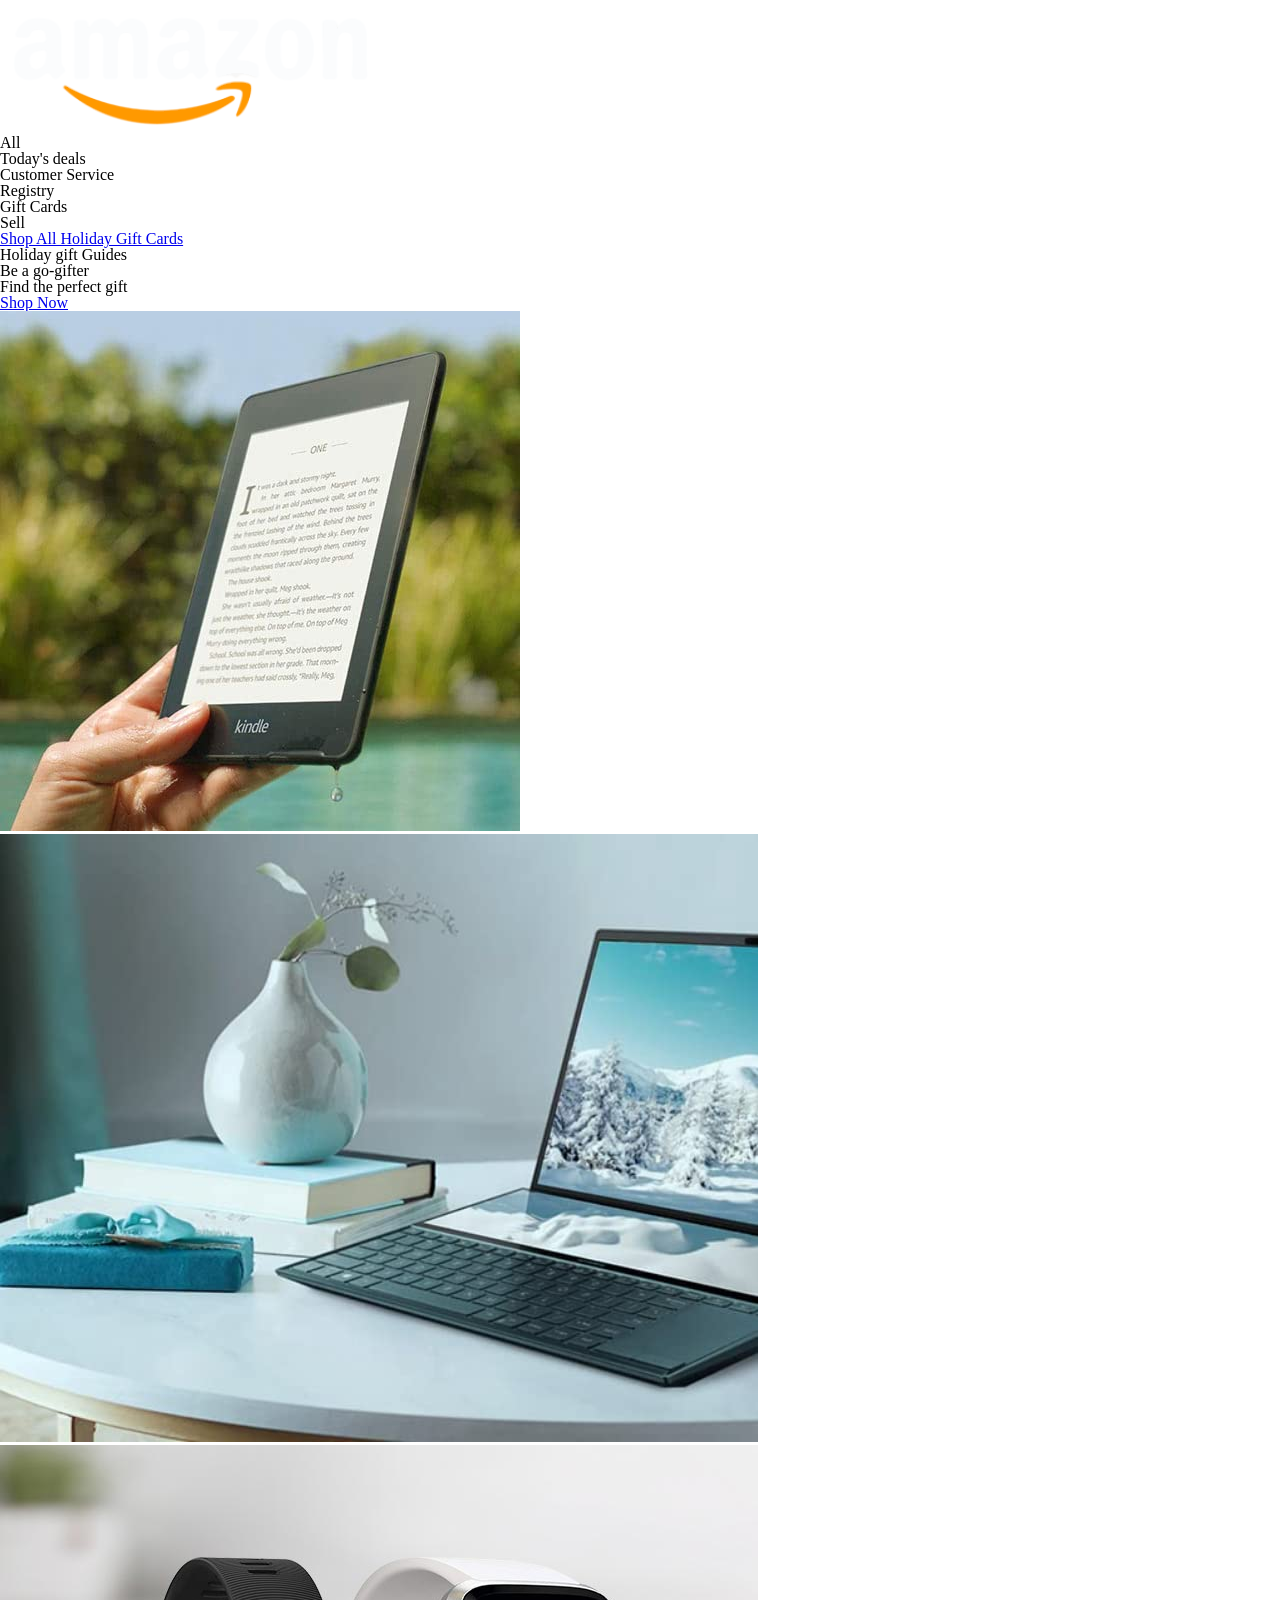
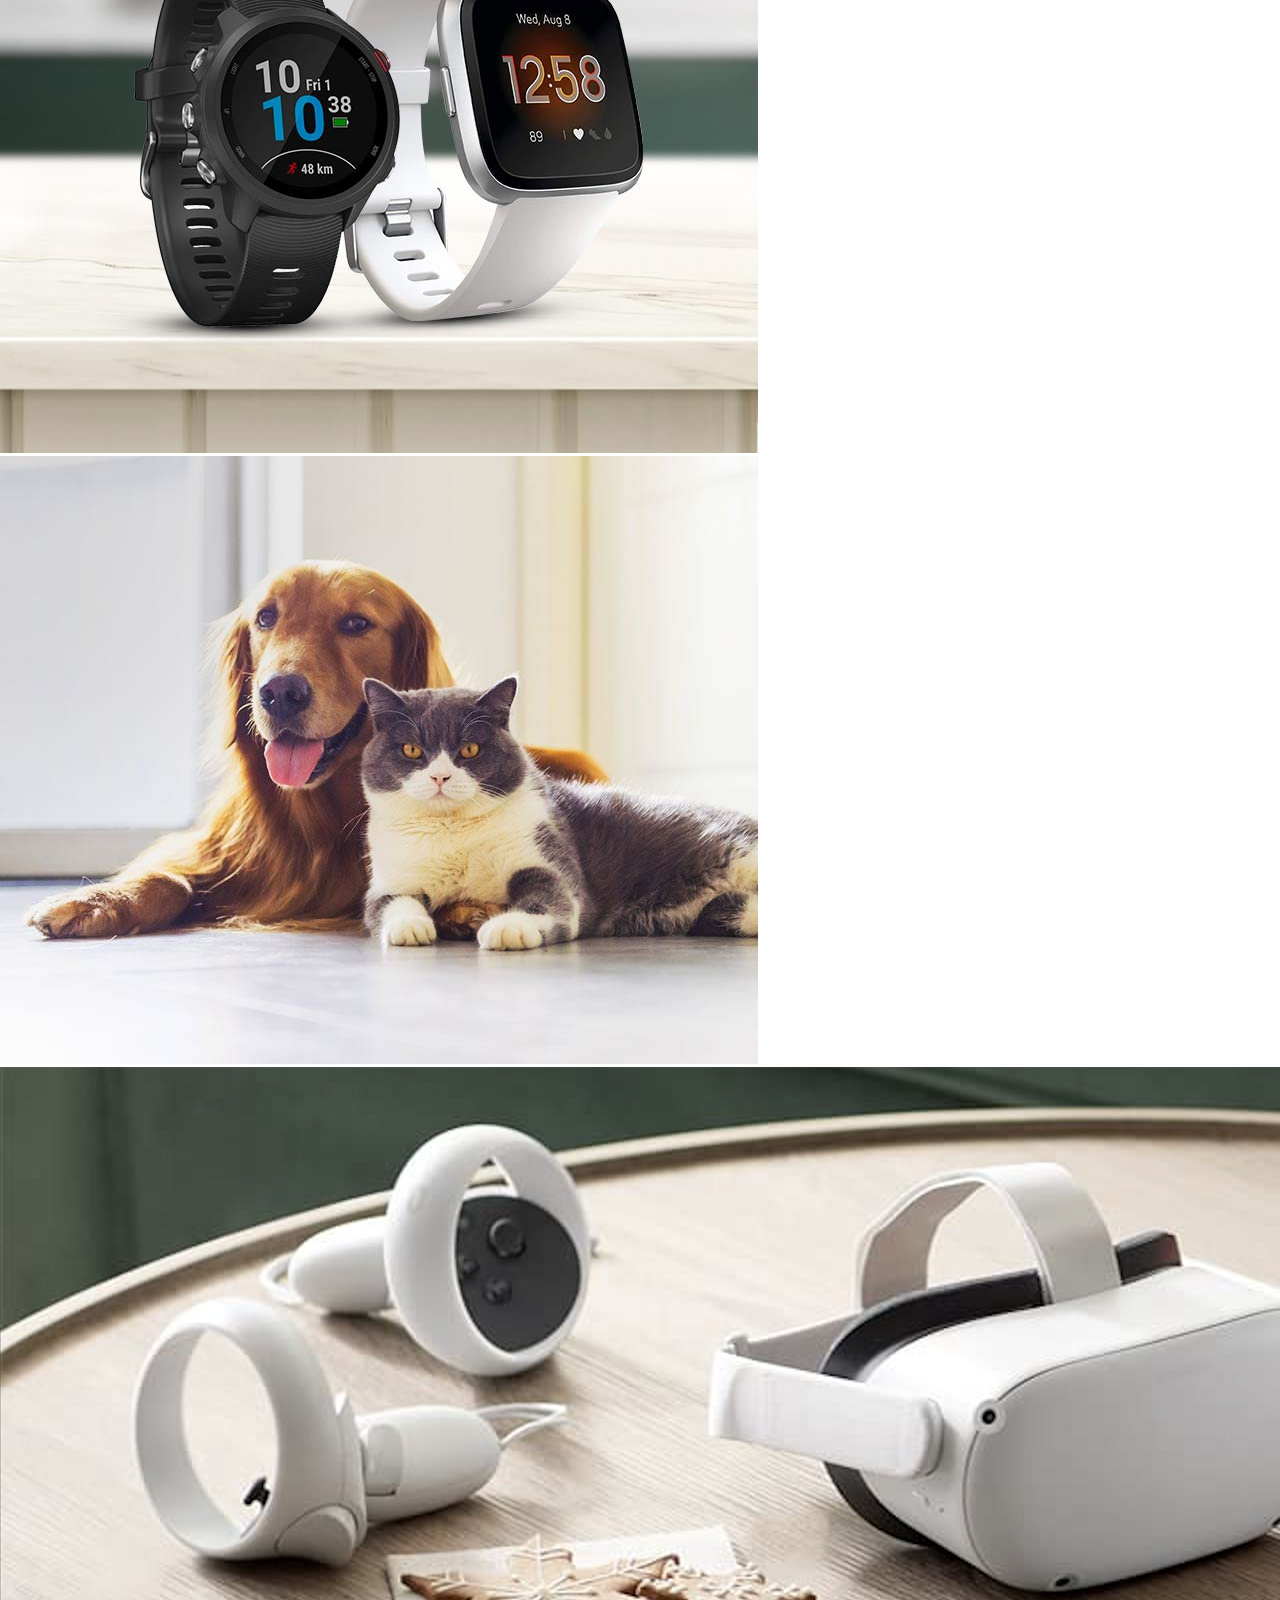
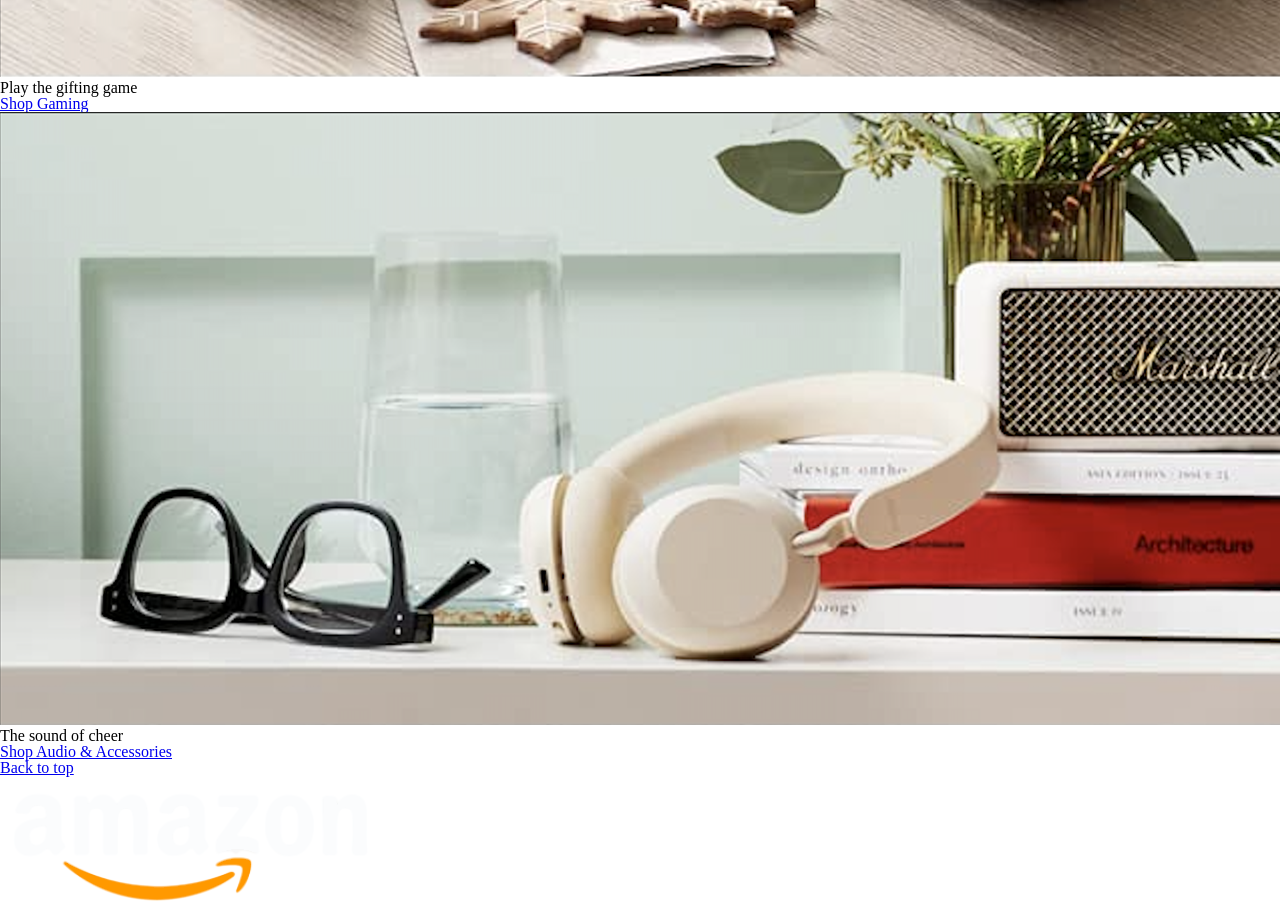
==== Amazon Page/assets/idex.html @ 9a66a656 "add: HTML structure" ====
<!doctype html>
<html lang="en">
  <head>
    <meta charset="UTF-8" />
    <meta name="viewport" content="width=device-width, initial-scale=1.0" />
    <title>Desktop Layout Exercise</title>
    <link rel="stylesheet" href="./css/reset.css" />
    <link rel="stylesheet" href="./css/style.css" />
  </head>
  <body>
    <!-- fix the width of the containers at max-width: 1200px; -->
    <!-- make all the body color: black -->
    <!-- links are for the most part white -->
    <!-- bg color #e9edee -->
    <header>
      <div class="container">
        <div>
          <!-- bg color #222f3f -->
          <img src="./images/logo.png" alt="Logo Amazon" />
        </div>
        <nav>
          <!-- bg color #364757 -->
          <ul>
            <!-- make all nav ul li into inline-block elements plus color white. Makes sense to give them a class -->
            <li class="navLi"><a href="#"></a>All</li>
            <li class="navLi"><a href="#"></a>Today's deals</li>
            <li class="navLi"><a href="#"></a>Customer Service</li>
            <li class="navLi"><a href="#"></a>Registry</li>
            <li class="navLi"><a href="#"></a>Gift Cards</li>
            <li class="navLi"><a href="#"></a>Sell</li>
          </ul>
        </nav>
      </div>
    </header>
    <main>
      <div class="container">
        <section>
          <!-- bg color #f66502 -->
          <a href="#">Shop All Holiday Gift Cards</a>
        </section>
        <section>
          <h1>Holiday gift Guides</h1>
          <p>Be a go-gifter</p>
          <!-- bg image-->
          <!-- /Either make this whole section into a big pushable link or turn the h1 into an <a>, first one is better for UX -->
        </section>
        <section>
          <!-- bg color white  color link #246a71 -->
          <h2>Find the perfect gift</h2>
          <span><a href="#">Shop Now</a></span>
          <!-- make all cards rounder and shaded. Vertical align-->
          <div class="cards">
            <div class="card">
              <img src="./images/img_1.jpg" alt="Kindle" />
            </div>
            <div class="card">
              <img src="./images/img_2.jpg" alt="Desk" />
            </div>
            <div class="card">
              <img src="./images/img_3.jpg" alt="Watches" />
            </div>
            <div class="card">
              <img src="./images/img_4.jpg" alt="Pets" />
            </div>
          </div>
        </section>
        <section class="banners">
          <div class="banner">
            <img src="./images/img_9.png" alt="VR" />
            <h2>Play the gifting game</h2>
            <span><a href="#">Shop Gaming</a></span>
          </div>
          <div>
            <img src="./images/img_10.png" alt="Bedside Table" />
            <h2>The sound of cheer</h2>
            <span><a href="#">Shop Audio & Accessories</a></span>
          </div>
        </section>
      </div>
    </main>
    <footer>
      <div class="container">
        <div>
          <a href="#top">Back to top</a>
          <!-- try meking an anchor to the top of the page-->
          <!-- bg color #364757 -->
        </div>
        <div>
          <!-- bg color #222f3f -->
          <img src="./images/logo.png" alt="Logo Amazon" />
        </div>
      </div>
    </footer>
  </body>
</html>
---- Amazon Page/assets/css/style.css ----
/* Your styles here */
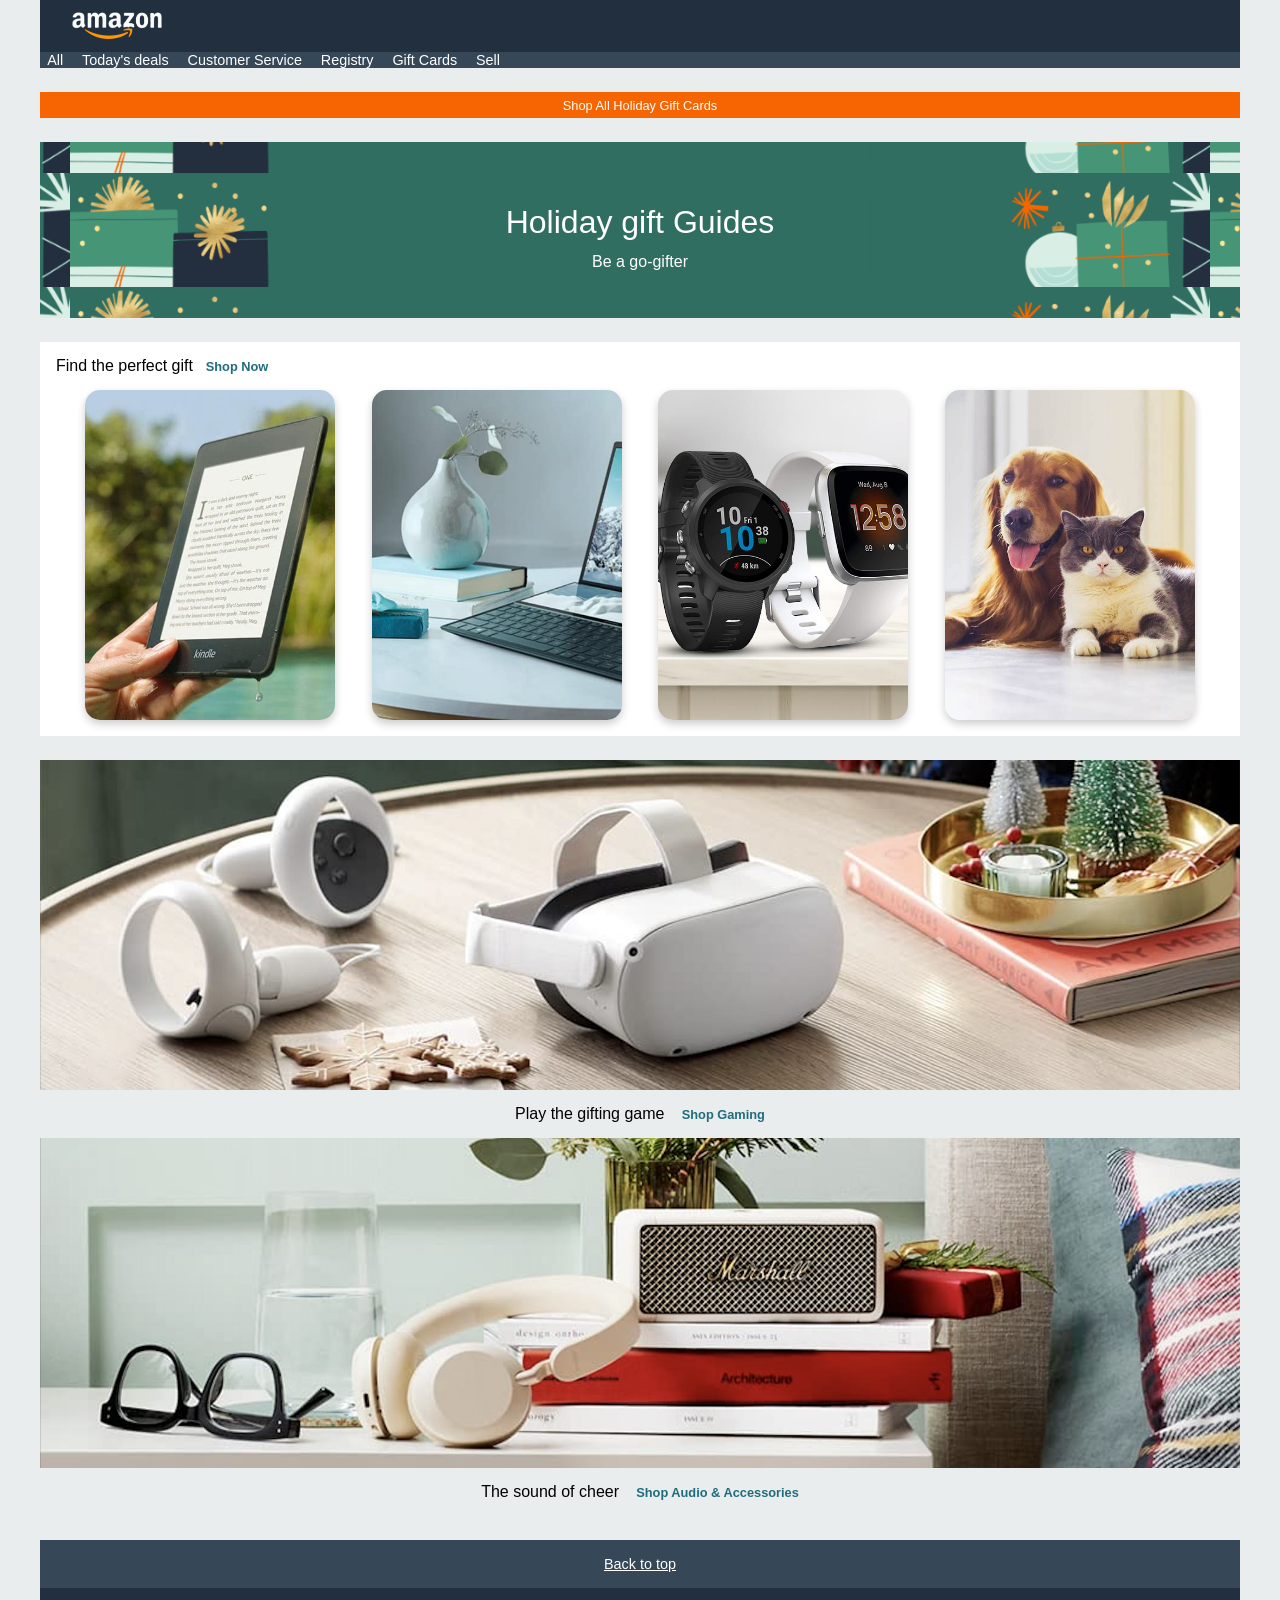
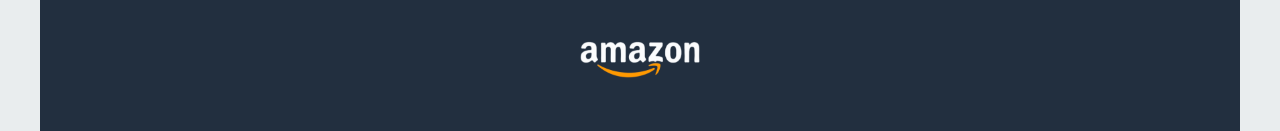
==== commit d12ce7cc: "style: add css pages" ====
--- a/Amazon Page/assets/idex.html
+++ b/Amazon Page/assets/idex.html
@@ -9,12 +9,12 @@
   </head>
   <body>
     <!-- fix the width of the containers at max-width: 1200px; -->
-    <!-- make all the body color: black -->
+    <!-- make all the body color: black font-family Arial-->
     <!-- links are for the most part white -->
     <!-- bg color #e9edee -->
     <header>
       <div class="container">
-        <div>
+        <div class="logo-up">
           <!-- bg color #222f3f -->
           <img src="./images/logo.png" alt="Logo Amazon" />
         </div>
@@ -34,20 +34,21 @@
     </header>
     <main>
       <div class="container">
-        <section>
+        <section class="s1">
           <!-- bg color #f66502 -->
           <a href="#">Shop All Holiday Gift Cards</a>
         </section>
-        <section>
+        <section class="s2">
           <h1>Holiday gift Guides</h1>
           <p>Be a go-gifter</p>
           <!-- bg image-->
           <!-- /Either make this whole section into a big pushable link or turn the h1 into an <a>, first one is better for UX -->
         </section>
-        <section>
+        <section class="s3">
           <!-- bg color white  color link #246a71 -->
-          <h2>Find the perfect gift</h2>
-          <span><a href="#">Shop Now</a></span>
+          <h2>
+            Find the perfect gift<span><a href="#">Shop Now</a></span>
+          </h2>
           <!-- make all cards rounder and shaded. Vertical align-->
           <div class="cards">
             <div class="card">
@@ -67,25 +68,29 @@
         <section class="banners">
           <div class="banner">
             <img src="./images/img_9.png" alt="VR" />
-            <h2>Play the gifting game</h2>
-            <span><a href="#">Shop Gaming</a></span>
+            <h2>
+              Play the gifting game <span><a href="#">Shop Gaming</a></span>
+            </h2>
           </div>
-          <div>
+          <div class="banner">
             <img src="./images/img_10.png" alt="Bedside Table" />
-            <h2>The sound of cheer</h2>
-            <span><a href="#">Shop Audio & Accessories</a></span>
+            <h2>
+              The sound of cheer
+              <span><a href="#">Shop Audio & Accessories</a></span>
+            </h2>
           </div>
         </section>
       </div>
     </main>
     <footer>
       <div class="container">
-        <div>
+        <div class="link-to-top">
           <a href="#top">Back to top</a>
           <!-- try meking an anchor to the top of the page-->
+           <!-- FUNZIONAAAA -->
           <!-- bg color #364757 -->
         </div>
-        <div>
+        <div class="logo-down">
           <!-- bg color #222f3f -->
           <img src="./images/logo.png" alt="Logo Amazon" />
         </div>
--- a/Amazon Page/assets/css/style.css
+++ b/Amazon Page/assets/css/style.css
@@ -1 +1,155 @@
-/* Your styles here */
+/* BODY */
+body {
+  margin: 0;
+  background-color: #e9edee;
+  font-family: Arial, Helvetica, sans-serif;
+  color: black;
+}
+
+h1 {
+  font-size: 2em;
+  font-weight: 500;
+  margin: 0.5em;
+}
+
+h2 {
+  font-size: 1em;
+  padding: 1em;
+}
+
+.container {
+  max-width: 1200px;
+  margin: 0 auto;
+}
+
+a {
+  color: white;
+  text-decoration: none;
+  font-size: 0.8em;
+}
+
+/* HEADER */
+.logo-up {
+  background-color: #222f3f;
+  padding-left: 1.8em;
+  padding-top: 0.5em;
+  padding-bottom: 0.5em;
+}
+header img {
+  width: 6em;
+}
+
+nav {
+  background-color: #364757;
+}
+
+nav li {
+  display: inline-block;
+  margin: 0 0.5em;
+  color: white;
+  font-size: 0.9em;
+
+  /* font-weight: lighter; try making it lighter */
+}
+
+/* MAIN */
+main .container {
+  padding: 1.5em;
+}
+
+.s1 {
+  background-color: #f66502;
+  text-align: center;
+  padding: 0.3em 0;
+}
+
+.s2 {
+  background-image: url(../images/bg-image.png);
+  background-position: center;
+  background-size: 95%;
+  /* best if you can fix the bg img */
+  text-align: center;
+  padding: 3em 0;
+  color: white;
+  margin-top: 1.5em;
+}
+
+.s3 {
+  background-color: white;
+  margin: 1.5em auto;
+  /* PADDING DOES NOT ACCEPT AUTO AS A VALUE */
+}
+
+.s3 a {
+  color: #226c7c;
+  margin-left: 1em;
+  font-weight: bold;
+}
+
+.cards {
+  text-align: center;
+  padding-bottom: 1em;
+}
+
+.card img {
+  width: 100%;
+  height: 330px;
+  object-fit: cover;
+  display: block;
+  /* img is inline by default. To eliminate the line at the bottom 
+  and make the img fit best you can make it display:block. The container will still remain inline-block */
+
+  /* how to make the cards adjust for every display? Don't like using px */
+}
+
+.card {
+  display: inline-block;
+  overflow: hidden;
+  width: 250px;
+  margin: 0 1em;
+  vertical-align: top;
+  border-radius: 15px;
+  box-shadow: 0 4px 8px 0 rgba(0, 0, 0, 0.2);
+  transition: 0.3s;
+}
+
+.banner {
+  overflow: hidden;
+  text-align: center;
+}
+
+.banners a {
+  color: #226c7c;
+  margin-left: 1em;
+  font-weight: bold;
+}
+
+.banner img {
+  width: 100%;
+  height: 330px;
+  object-fit: cover;
+  display: block;
+}
+/* FOOTER */
+
+.link-to-top {
+  background-color: #364757;
+  text-align: center;
+  padding: 1em 0;
+}
+
+.link-to-top a {
+  color: white;
+  font-size: 0.9em;
+  text-decoration: underline;
+}
+
+.logo-down {
+  background-color: #222f3f;
+  text-align: center;
+}
+
+.logo-down img {
+  width: 8em;
+  padding: 3em 0;
+}
